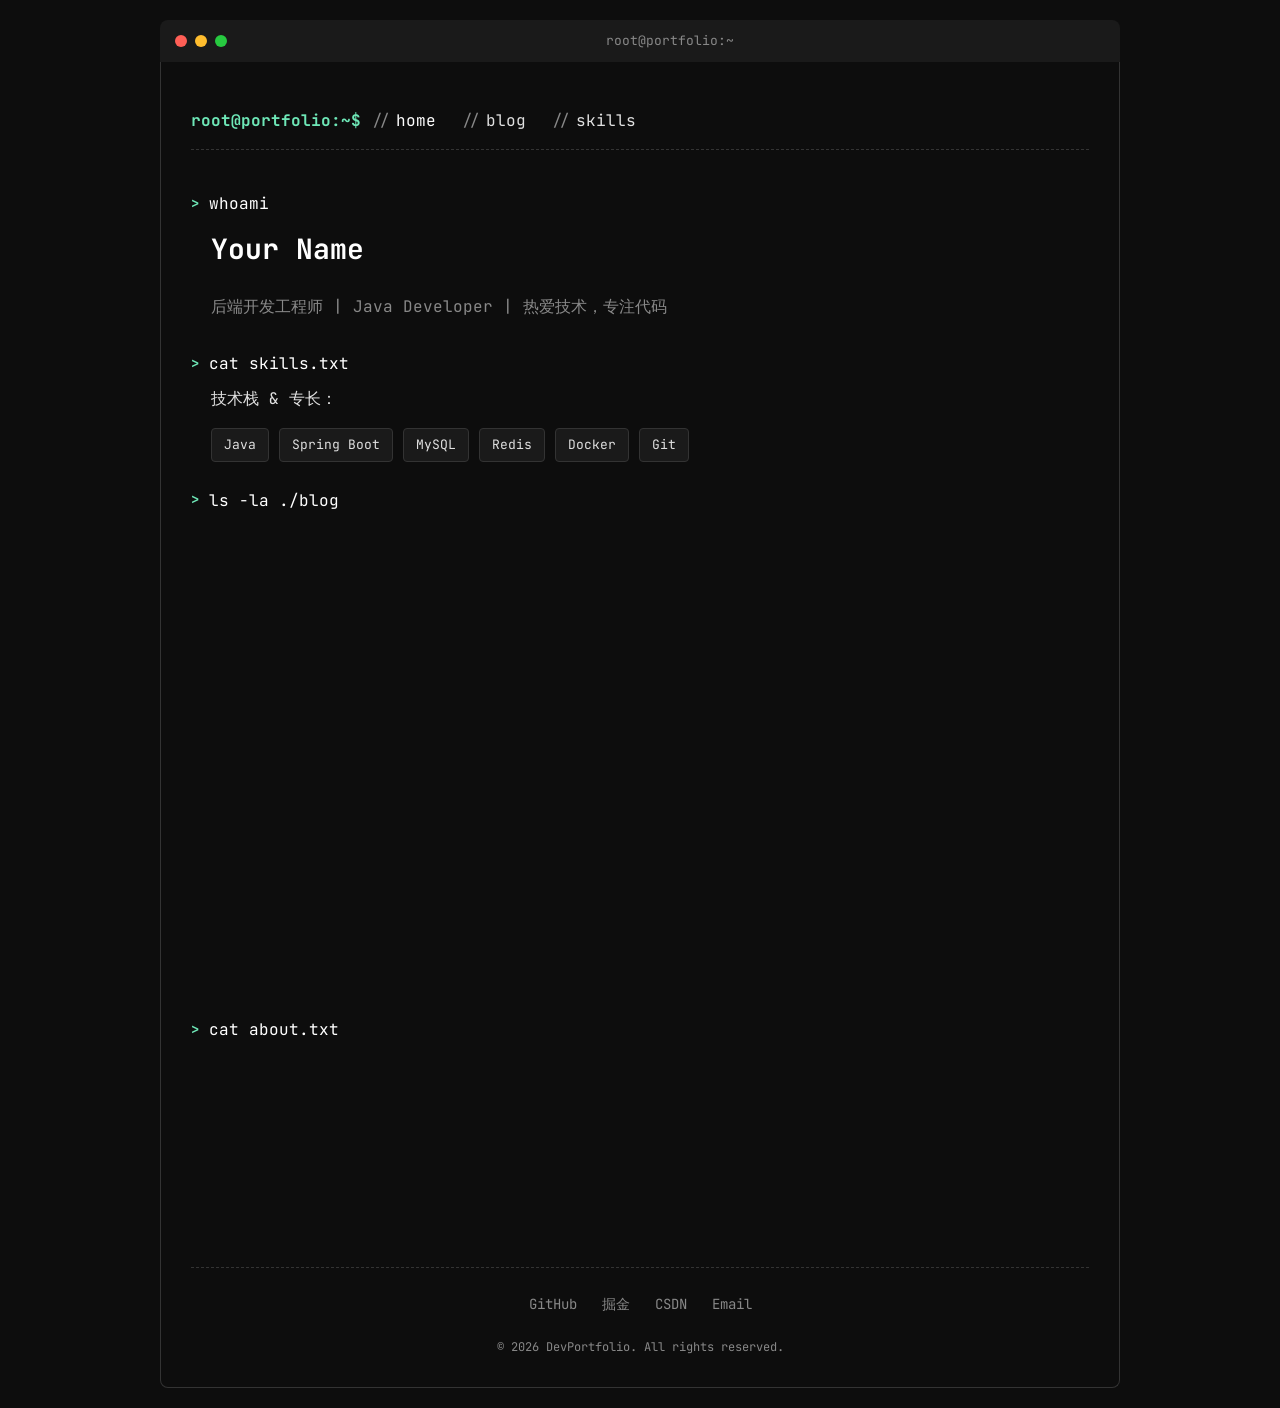
==== index.html @ f8544f7d "初始化" ====
<!DOCTYPE html>
<html lang="zh-CN">
<head>
    <meta charset="UTF-8">
    <meta name="viewport" content="width=device-width, initial-scale=1.0">
    <title>DevPortfolio | 后端开发者的技术空间</title>
    <link rel="stylesheet" href="css/style.css">
    <link rel="preconnect" href="https://fonts.googleapis.com">
    <link rel="preconnect" href="https://fonts.gstatic.com" crossorigin>
    <link href="https://fonts.googleapis.com/css2?family=JetBrains+Mono:wght@400;500;700&display=swap" rel="stylesheet">
</head>
<body>
    <div class="terminal">
        <div class="terminal-header">
            <div class="terminal-btn close"></div>
            <div class="terminal-btn minimize"></div>
            <div class="terminal-btn maximize"></div>
            <span class="terminal-title">root@portfolio:~</span>
        </div>
        <div class="terminal-body">
            <!-- 导航栏 -->
            <nav class="nav">
                <span class="prompt">root@portfolio:~$</span>
                <div class="nav-links">
                    <a href="index.html" class="nav-link active">home</a>
                    <a href="blog.html" class="nav-link">blog</a>
                    <a href="skills.html" class="nav-link">skills</a>
                </div>
            </nav>

            <!-- Hero区域 -->
            <section class="hero">
                <div class="terminal-block">
                    <div class="command-line">
                        <span class="prompt">></span>
                        <span class="command">whoami</span>
                    </div>
                    <div class="output">
                        <div class="output-content">
                            <h1 id="typed-name">Your Name</h1>
                            <p class="description">后端开发工程师 | Java Developer | 热爱技术，专注代码</p>
                        </div>
                    </div>
                </div>

                <div class="terminal-block">
                    <div class="command-line">
                        <span class="prompt">></span>
                        <span class="command">cat skills.txt</span>
                    </div>
                    <div class="output">
                        <div class="output-content">
                            <p>技术栈 & 专长：</p>
                            <div class="skill-tags">
                                <span class="skill-tag">Java</span>
                                <span class="skill-tag">Spring Boot</span>
                                <span class="skill-tag">MySQL</span>
                                <span class="skill-tag">Redis</span>
                                <span class="skill-tag">Docker</span>
                                <span class="skill-tag">Git</span>
                            </div>
                        </div>
                    </div>
                </div>

                <div class="terminal-block">
                    <div class="command-line">
                        <span class="prompt">></span>
                        <span class="command">ls -la ./blog</span>
                    </div>
                    <div class="output">
                        <div class="output-content">
                            <p>最新文章：</p>
                            <div class="article-list" id="recent-articles">
                                <div class="article-item">
                                    <a href="article.html?id=1" class="article-title">Spring Boot 实战：如何设计优雅的参数校验</a>
                                    <div class="article-meta">2026-04-20 | 阅读 126</div>
                                    <div class="article-tags">
                                        <span class="tag">Java</span>
                                        <span class="tag">Spring Boot</span>
                                    </div>
                                </div>
                                <div class="article-item">
                                    <a href="article.html?id=2" class="article-title">MySQL索引优化：从原理到实践</a>
                                    <div class="article-meta">2026-04-15 | 阅读 89</div>
                                    <div class="article-tags">
                                        <span class="tag">MySQL</span>
                                        <span class="tag">Performance</span>
                                    </div>
                                </div>
                                <div class="article-item">
                                    <a href="article.html?id=3" class="article-title">Docker Compose 编排技巧：构建开发环境</a>
                                    <div class="article-meta">2026-04-10 | 阅读 67</div>
                                    <div class="article-tags">
                                        <span class="tag">Docker</span>
                                        <span class="tag">DevOps</span>
                                    </div>
                                </div>
                            </div>
                            <p style="margin-top: 15px;"><a href="blog.html">查看更多文章 →</a></p>
                        </div>
                    </div>
                </div>

                <div class="terminal-block">
                    <div class="command-line">
                        <span class="prompt">></span>
                        <span class="command">cat about.txt</span>
                    </div>
                    <div class="output">
                        <div class="output-content">
                            <p>关于我：</p>
                            <p style="color: var(--text-dim); margin-top: 8px;">
                                5年+后端开发经验，专注于企业级应用架构设计。<br>
                                热衷于开源贡献，热爱解决复杂技术问题。<br>
                                如果你有好的项目或想法，欢迎交流！
                            </p>
                        </div>
                    </div>
                </div>

                <div class="terminal-block">
                    <div class="command-line">
                        <span class="prompt">></span>
                        <span class="command cursor"></span>
                    </div>
                </div>
            </section>

            <!-- 页脚 -->
            <footer class="footer">
                <div class="social-links">
                    <a href="https://github.com/" target="_blank" class="social-link">GitHub</a>
                    <a href="https://juejin.cn/" target="_blank" class="social-link">掘金</a>
                    <a href="https://blog.csdn.net/" target="_blank" class="social-link">CSDN</a>
                    <a href="mailto:your.email@example.com" class="social-link">Email</a>
                </div>
                <p class="copyright">© 2026 DevPortfolio. All rights reserved.</p>
            </footer>
        </div>
    </div>

    <script src="js/main.js"></script>
</body>
</html>
---- css/style.css ----
/* ==================== 全局样式 ==================== */
:root {
    --bg-color: #0d0d0d;
    --text-color: #e0e0e0;
    --text-dim: #888888;
    --accent-color: #ffffff;
    --prompt-color: #6ee7b7;
    --link-color: #60a5fa;
    --link-hover: #93c5fd;
    --border-color: #333333;
    --code-bg: #1a1a1a;
    --selection-bg: #60a5fa;
}

* {
    margin: 0;
    padding: 0;
    box-sizing: border-box;
}

html {
    scroll-behavior: smooth;
}

body {
    font-family: 'JetBrains Mono', 'Fira Code', 'Consolas', 'Monaco', monospace;
    background-color: var(--bg-color);
    color: var(--text-color);
    line-height: 1.7;
    min-height: 100vh;
}

a {
    color: var(--link-color);
    text-decoration: none;
    transition: color 0.2s;
}

a:hover {
    color: var(--link-hover);
}

/* ==================== 终端容器 ==================== */
.terminal {
    max-width: 1000px;
    margin: 0 auto;
    padding: 20px;
}

.terminal-header {
    background: #1a1a1a;
    border-radius: 8px 8px 0 0;
    padding: 10px 15px;
    display: flex;
    align-items: center;
    gap: 8px;
}

.terminal-btn {
    width: 12px;
    height: 12px;
    border-radius: 50%;
}

.terminal-btn.close { background: #ff5f56; }
.terminal-btn.minimize { background: #ffbd2e; }
.terminal-btn.maximize { background: #27ca40; }

.terminal-title {
    flex: 1;
    text-align: center;
    color: var(--text-dim);
    font-size: 13px;
}

.terminal-body {
    background: var(--bg-color);
    border: 1px solid var(--border-color);
    border-top: none;
    border-radius: 0 0 8px 8px;
    padding: 30px;
    min-height: 500px;
}

/* ==================== 导航栏 ==================== */
.nav {
    display: flex;
    align-items: center;
    padding: 15px 0;
    border-bottom: 1px dashed var(--border-color);
    margin-bottom: 30px;
}

.prompt {
    color: var(--prompt-color);
    margin-right: 10px;
    font-weight: bold;
}

.nav-links {
    display: flex;
    gap: 25px;
}

.nav-link {
    color: var(--text-color);
    position: relative;
}

.nav-link::before {
    content: '//';
    color: var(--text-dim);
    margin-right: 5px;
}

.nav-link:hover {
    color: var(--accent-color);
}

.nav-link.active {
    color: var(--accent-color);
}

/* ==================== 终端内容区块 ==================== */
.terminal-block {
    margin-bottom: 25px;
}

.command-line {
    display: flex;
    align-items: center;
    margin-bottom: 8px;
}

.command-line .prompt {
    font-size: 14px;
}

.command {
    color: var(--accent-color);
}

.output {
    padding-left: 20px;
    color: var(--text-dim);
}

.output-content {
    color: var(--text-color);
}

/* ==================== 打字机光标 ==================== */
.cursor {
    display: inline-block;
    width: 10px;
    height: 18px;
    background: var(--prompt-color);
    animation: blink 1s infinite;
    vertical-align: middle;
    margin-left: 2px;
}

@keyframes blink {
    0%, 50% { opacity: 1; }
    51%, 100% { opacity: 0; }
}

/* ==================== Hero区域 ==================== */
.hero {
    margin: 40px 0;
}

.hero h1 {
    font-size: 28px;
    color: var(--accent-color);
    margin-bottom: 20px;
}

.hero .description {
    font-size: 16px;
    color: var(--text-dim);
    margin-bottom: 30px;
}

/* ==================== 技能标签 ==================== */
.skill-tags {
    display: flex;
    flex-wrap: wrap;
    gap: 10px;
    margin-top: 15px;
}

.skill-tag {
    background: var(--code-bg);
    border: 1px solid var(--border-color);
    padding: 5px 12px;
    border-radius: 4px;
    font-size: 13px;
    color: var(--text-color);
}

/* ==================== 文章列表 ==================== */
.article-list {
    margin-top: 15px;
}

.article-item {
    padding: 15px;
    border-left: 2px solid var(--border-color);
    margin-bottom: 15px;
    transition: border-color 0.2s;
}

.article-item:hover {
    border-left-color: var(--prompt-color);
}

.article-title {
    font-size: 16px;
    color: var(--accent-color);
    margin-bottom: 8px;
    display: block;
}

.article-title:hover {
    color: var(--link-color);
}

.article-meta {
    font-size: 12px;
    color: var(--text-dim);
    margin-bottom: 8px;
}

.article-tags {
    display: flex;
    gap: 8px;
}

.tag {
    background: transparent;
    border: 1px solid var(--text-dim);
    padding: 2px 8px;
    border-radius: 3px;
    font-size: 11px;
    color: var(--text-dim);
}

/* ==================== 技能墙 ==================== */
.skill-category {
    margin-bottom: 35px;
}

.skill-category h3 {
    color: var(--accent-color);
    margin-bottom: 15px;
    font-size: 16px;
}

.skill-category h3::before {
    content: '### ';
    color: var(--text-dim);
}

.skill-grid {
    display: grid;
    grid-template-columns: repeat(auto-fill, minmax(200px, 1fr));
    gap: 15px;
}

.skill-item {
    background: var(--code-bg);
    border: 1px solid var(--border-color);
    padding: 15px;
    border-radius: 4px;
}

.skill-name {
    font-size: 14px;
    margin-bottom: 8px;
    color: var(--text-color);
}

.skill-bar {
    height: 4px;
    background: var(--border-color);
    border-radius: 2px;
    overflow: hidden;
}

.skill-progress {
    height: 100%;
    background: linear-gradient(90deg, var(--prompt-color), var(--link-color));
    border-radius: 2px;
    transition: width 1s ease;
}

.skill-level {
    font-size: 11px;
    color: var(--text-dim);
    margin-top: 5px;
}

/* ==================== 博客页面 ==================== */
.blog-header {
    margin-bottom: 30px;
}

.blog-header h1 {
    font-size: 24px;
    color: var(--accent-color);
    margin-bottom: 10px;
}

.filter-bar {
    display: flex;
    gap: 10px;
    flex-wrap: wrap;
    margin-bottom: 25px;
}

.filter-btn {
    background: transparent;
    border: 1px solid var(--border-color);
    color: var(--text-dim);
    padding: 5px 15px;
    border-radius: 4px;
    cursor: pointer;
    font-family: inherit;
    font-size: 13px;
    transition: all 0.2s;
}

.filter-btn:hover,
.filter-btn.active {
    border-color: var(--prompt-color);
    color: var(--prompt-color);
}

/* ==================== 文章详情 ==================== */
.article-detail {
    max-width: 800px;
}

.article-detail h1 {
    font-size: 28px;
    color: var(--accent-color);
    margin-bottom: 15px;
}

.article-detail .article-meta {
    margin-bottom: 25px;
}

.article-content {
    line-height: 1.9;
}

.article-content h2 {
    color: var(--accent-color);
    margin: 30px 0 15px;
    font-size: 20px;
}

.article-content h3 {
    color: var(--text-color);
    margin: 20px 0 10px;
    font-size: 16px;
}

.article-content p {
    margin-bottom: 15px;
}

.article-content ul,
.article-content ol {
    margin-left: 25px;
    margin-bottom: 15px;
}

.article-content li {
    margin-bottom: 8px;
}

.article-content code {
    background: var(--code-bg);
    padding: 2px 6px;
    border-radius: 3px;
    font-size: 14px;
    color: var(--prompt-color);
}

.article-content pre {
    background: var(--code-bg);
    padding: 20px;
    border-radius: 6px;
    overflow-x: auto;
    margin: 20px 0;
    border: 1px solid var(--border-color);
}

.article-content pre code {
    background: none;
    padding: 0;
    color: var(--text-color);
}

.back-btn {
    display: inline-block;
    margin-bottom: 25px;
    color: var(--text-dim);
    font-size: 14px;
}

.back-btn:hover {
    color: var(--link-color);
}

.back-btn::before {
    content: '< ';
}

/* ==================== 页脚 ==================== */
.footer {
    margin-top: 50px;
    padding-top: 25px;
    border-top: 1px dashed var(--border-color);
    text-align: center;
}

.social-links {
    display: flex;
    justify-content: center;
    gap: 25px;
    margin-bottom: 20px;
}

.social-link {
    color: var(--text-dim);
    font-size: 14px;
}

.social-link:hover {
    color: var(--accent-color);
}

.copyright {
    font-size: 12px;
    color: var(--text-dim);
}

/* ==================== 响应式 ==================== */
@media (max-width: 768px) {
    .terminal-body {
        padding: 15px;
    }

    .nav {
        flex-direction: column;
        align-items: flex-start;
        gap: 15px;
    }

    .hero h1 {
        font-size: 22px;
    }

    .skill-grid {
        grid-template-columns: 1fr;
    }

    .terminal-title {
        display: none;
    }
}
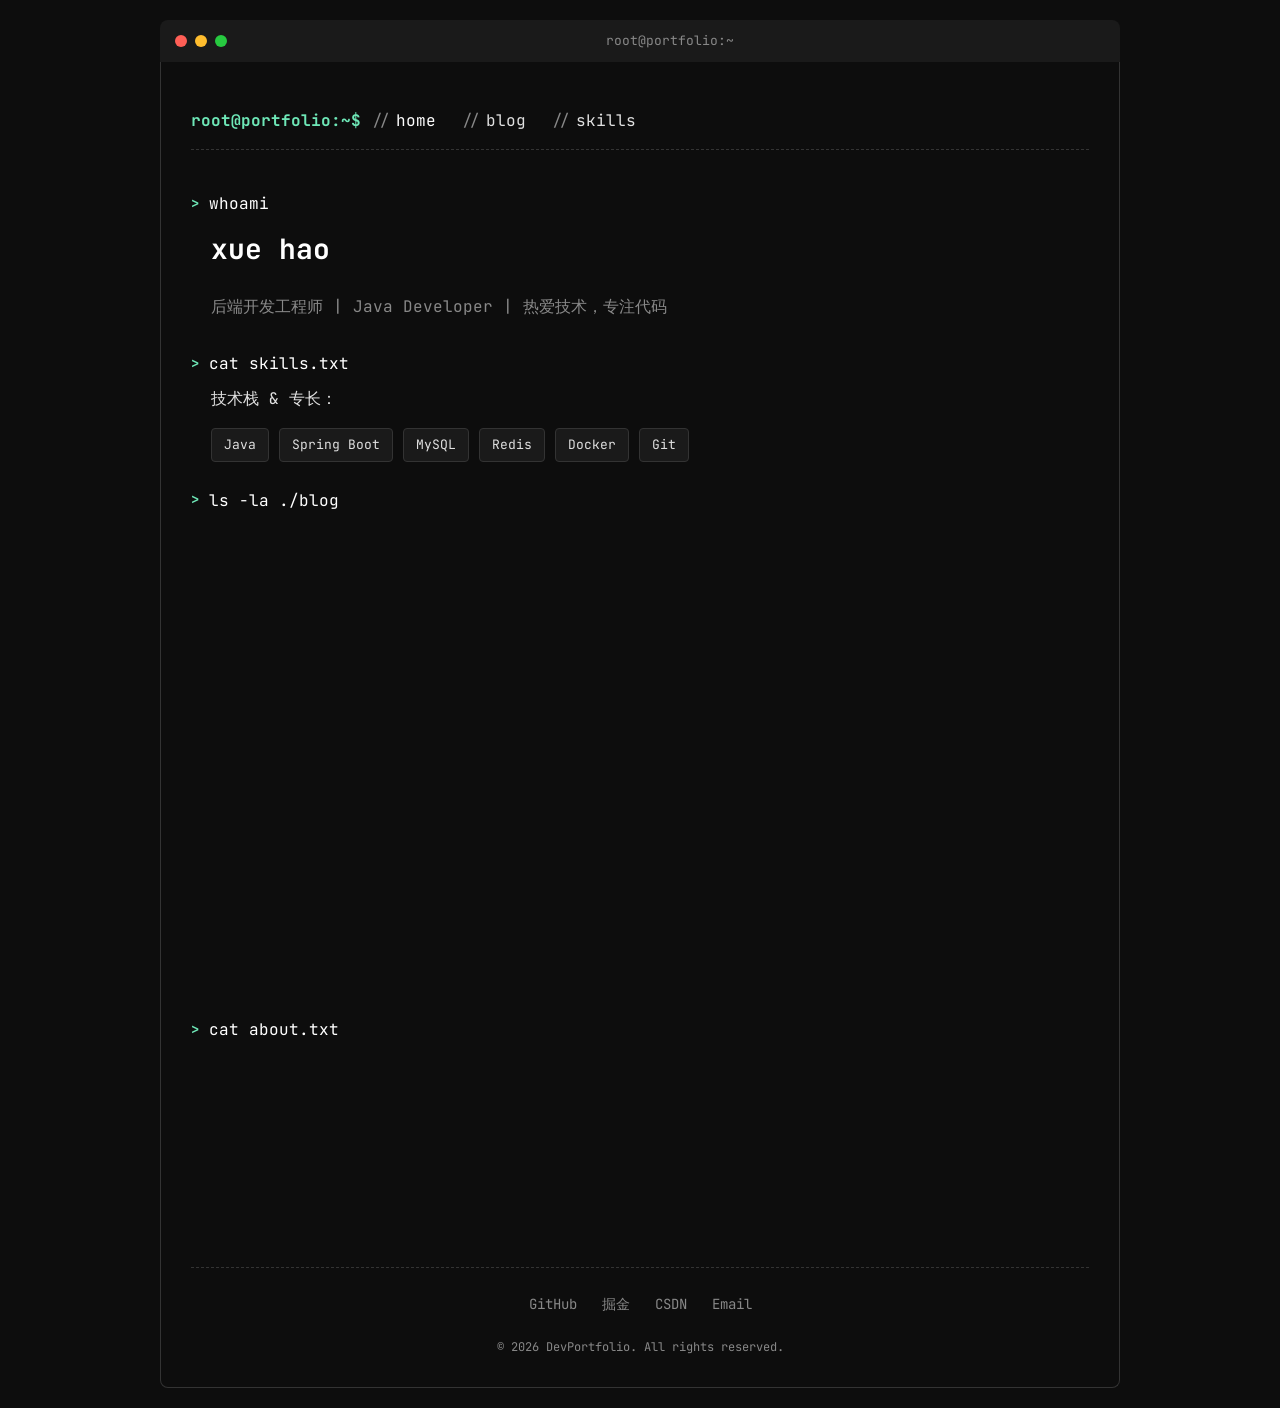
==== commit d9b3413d: "改名" ====
--- a/index.html
+++ b/index.html
@@ -37,7 +37,7 @@
                     </div>
                     <div class="output">
                         <div class="output-content">
-                            <h1 id="typed-name">Your Name</h1>
+                            <h1 id="typed-name">xue hao</h1>
                             <p class="description">后端开发工程师 | Java Developer | 热爱技术，专注代码</p>
                         </div>
                     </div>
